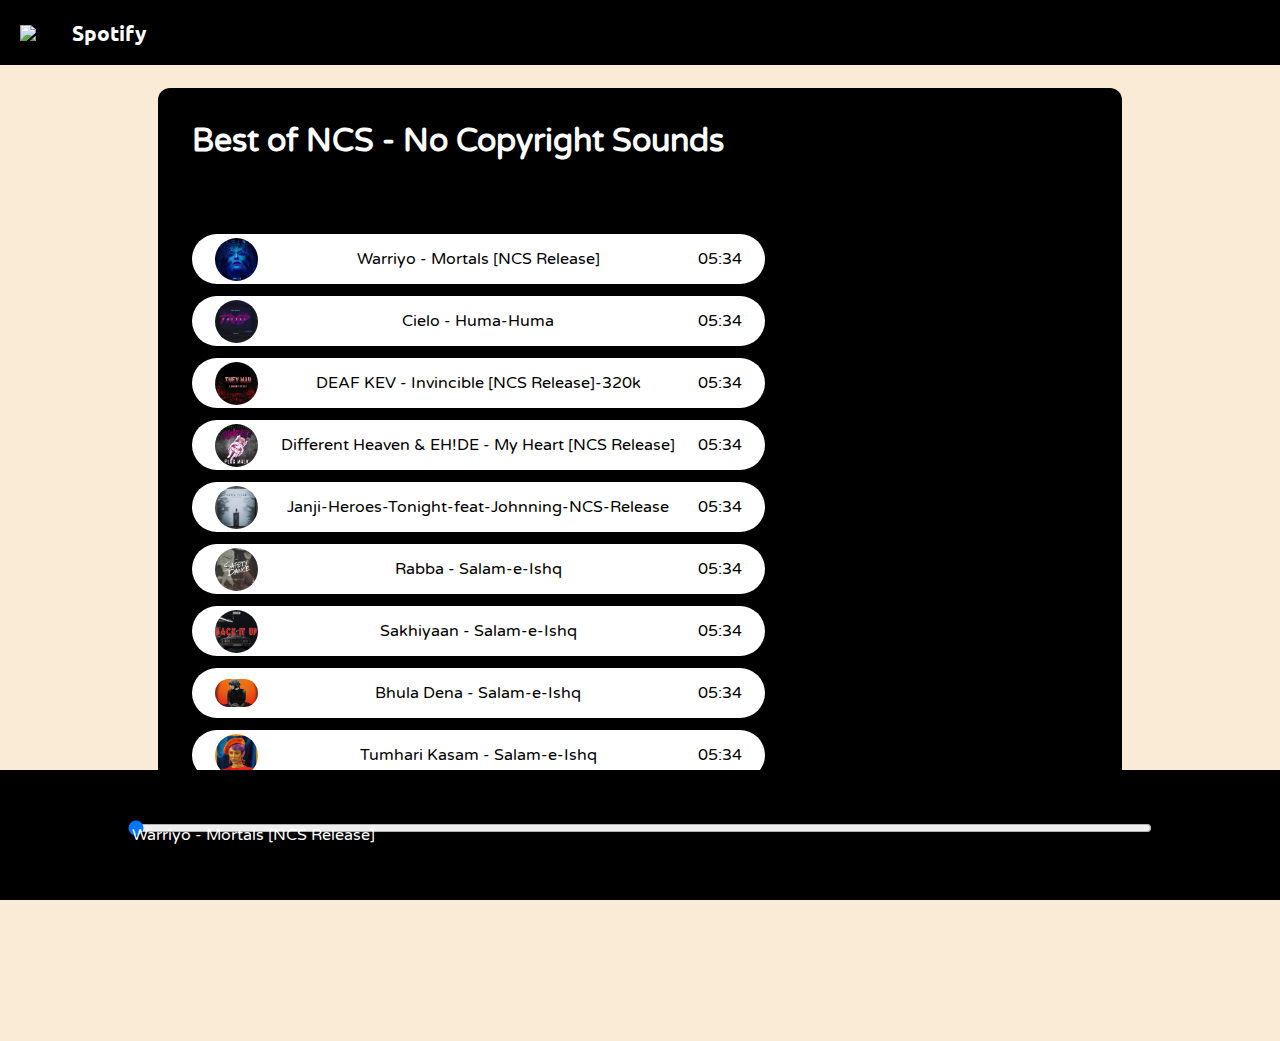
==== index.html @ 7f97a8ac "Update index.html" ====
<!DOCTYPE html>
<html lang="en">
    <head>
        <meta charset="UTF-8">
        <meta http-equiv="X-UA-Compatible" content="IE=edge">
        <meta name="viewport" content="width=device-width, initial-scale=1.0">
        <title>Spotify - Your favourite music is here</title>
        <link rel="stylesheet" href="style.css">
        <!-- Global site tag (gtag.js) - Google Analytics -->
<script async src="https://www.googletagmanager.com/gtag/js?id=G-WEGPTGKFQJ"></script>
<script>
  window.dataLayer = window.dataLayer || [];
  function gtag(){dataLayer.push(arguments);}
  gtag('js', new Date());

  gtag('config', 'G-WEGPTGKFQJ');
</script>
        </head>
<body>
    <nav>
        <ul>
                <!--     url given form 1 drive       -->
            <li class="brand"><img src="https://dsm01pap002files.storage.live.com/y4maAFLZmuWrOjRX6sA4Wqqv-rWXeKmb8xA--rh-MRZ3eo6s1-lanhSoamk5c0C_NB0XGwgxCPpfSUlb8vx__rxQCIXuazFBFISuwSofJYvFT37qZLFJhRGGMxzbQXjfxIcUnA4QrjvlRXnuTVEdkGQsxk57Bhxt-3p1_2btoHxKx8hh2UDhrihG7meIUEU8k6S?width=300&height=300&cropmode=none"  />Spotify</li>
        </ul>
    </nav>

    <div class="container">
        <div class="songList">
            <h1>Best of NCS - No Copyright Sounds</h1>
            <div class="songItemContainer">
                <div class="songItem">
                    <img alt="1">
                    <span class="songName">Let me Love You</span>
                    <span class="songlistplay"><span class="timestamp">05:34 <i id="0" class="far songItemPlay fa-play-circle"></i> </span></span>
                </div>
                <div class="songItem">
                    <img alt="1">
                    <span class="songName">Let me Love You</span>
                    <span class="songlistplay"><span class="timestamp">05:34 <i id="1" class="far songItemPlay fa-play-circle"></i> </span></span>
                </div>
                <div class="songItem">
                    <img alt="1">
                    <span class="songName">Let me Love You</span>
                    <span class="songlistplay"><span class="timestamp">05:34 <i id="2" class="far songItemPlay fa-play-circle"></i> </span></span>
                </div>
                <div class="songItem">
                    <img alt="1">
                    <span class="songName">Let me Love You</span>
                    <span class="songlistplay"><span class="timestamp">05:34 <i id="3" class="far songItemPlay fa-play-circle"></i> </span></span>
                </div>
                <div class="songItem">
                    <img alt="1">
                    <span class="songName">Let me Love You</span>
                    <span class="songlistplay"><span class="timestamp">05:34 <i id="4" class="far songItemPlay fa-play-circle"></i> </span></span>
                </div>
                <div class="songItem">
                    <img alt="1">
                    <span class="songName">Let me Love You</span>
                    <span class="songlistplay"><span class="timestamp">05:34 <i id="5" class="far songItemPlay fa-play-circle"></i> </span></span>
                </div>
                <div class="songItem">
                    <img alt="1">
                    <span class="songName">Let me Love You</span>
                    <span class="songlistplay"><span class="timestamp">05:34 <i id="6" class="far songItemPlay fa-play-circle"></i> </span></span>
                </div>
                <div class="songItem">
                    <img alt="1">
                    <span class="songName">Let me Love You</span>
                    <span class="songlistplay"><span class="timestamp">05:34 <i id="7" class="far songItemPlay fa-play-circle"></i> </span></span>
                </div>
                <div class="songItem">
                    <img alt="1">
                    <span class="songName">Let me Love You</span>
                    <span class="songlistplay"><span class="timestamp">05:34 <i id="8" class="far songItemPlay fa-play-circle"></i> </span></span>
                </div>
                <div class="songItem">
                    <img alt="1">
                    <span class="songName">Let me Love You</span>
                    <span class="songlistplay"><span class="timestamp">05:34 <i id="9" class="far songItemPlay fa-play-circle"></i> </span></span>
                </div>
            </div>
        </div>
        <div class="songBanner"></div>
    </div>

    <div class="bottom">
        <input type="range" name="range" id="myProgressBar" min="0" value="0" max="100">
        <div class="icons">
           
            <i class="fas fa-3x fa-step-backward" id="previous"></i>
            <i class="far fa-3x fa-play-circle" id="masterPlay"></i>
            <i class="fas fa-3x fa-step-forward" id="next"></i> 
        </div>
        <div class="songInfo">
                  <!--       url given form 1 drive           -->

            <img src="https://dsm01pap002files.storage.live.com/y4mA6wG6XS9KT57nrAy70HQsU2lXALybNuFIYLVTABOHBP_vdT9blo9XDX-mvV1z6_9ywBcBBCjkVnSWbxRadQ1Sb2h_Lkwz9TCJ83NR_ronG65443QKPm81e1Xgy_UO_KFNHm7Rdr3g_Ocyy4BE1Yks3PV_RDt3sYN6ZhouGnDh7CTRfVm9nQaIaTVoOASrzgO?width=256&height=82&cropmode=none" width="42px" alt="" id="gif"> <span id="masterSongName">Warriyo - Mortals [NCS Release]</span>
        </div>
    </div>
    <script src="script.js"></script>
    <script src="https://kit.fontawesome.com/26504e4a1f.js" crossorigin="anonymous"></script>
</body>
</html>
---- style.css ----
@import url('https://fonts.googleapis.com/css2?family=Ubuntu&display=swap');
@import url('https://fonts.googleapis.com/css2?family=Varela+Round&display=swap');
body{
    background-color: antiquewhite;
}

*{
    margin: 0;
    padding: 0;
}

nav{
    font-family: 'Ubuntu', sans-serif;
}


/* header tag */

nav ul{
    display: flex;
    align-items: center;
    list-style-type: none;
    height: 65px;
    background-color: black;
    color: white;
}

nav ul li{
    padding: 0 12px;
}
.brand img{
    width: 44px;
    padding: 0 8px;
}

.brand {
    display: flex;
    align-items: center;
    font-weight: bolder;
    font-size: 1.3rem;
}

.container{
    min-height: 72vh;
    background-color: black;
    color: white;
   font-family: 'Varela Round', sans-serif;
   display: flex;
   margin: 23px auto;
   width: 70%;
   border-radius: 12px;
   padding: 34px;
   background-image: url('https://8uw7og.dm.files.1drv.com/[base64]/bg.jpg?psid=1');
}

.bottom{
    position: sticky;
    bottom: 0;
    height: 130px;
    background-color: black;
    color: white;
    display: flex;
    justify-content: center;
    align-items: center;
    flex-direction: column; 
}

.icons{
    margin-top: 14px; 
}
.icons i{
    cursor: pointer;
}

#myProgressBar{
    width: 80vw; 
    cursor: pointer;
}

.songItemContainer{
    margin-top: 74px;
}

.songItem{
    height: 50px;
    display: flex;
    background-color: white;
    
    color: black;
    margin: 12px 0;
    justify-content: space-between;
    align-items: center;
    border-radius: 34px;
}

.songItem img{
    width: 43px;
    margin: 0 23px;
    border-radius: 34px;
}

.timestamp{
    margin: 0 23px;
}

.timestamp i{
    cursor: pointer;
}

.songInfo{
    position: absolute;
    left: 10vw;
    font-family: 'Varela Round', sans-serif;
}

.songInfo img{
    opacity: 0;
    transition: opacity 0.4s ease-in;
}

@media only screen and (max-width: 1100px) {
    body {
      background-color: red;
    }
  }
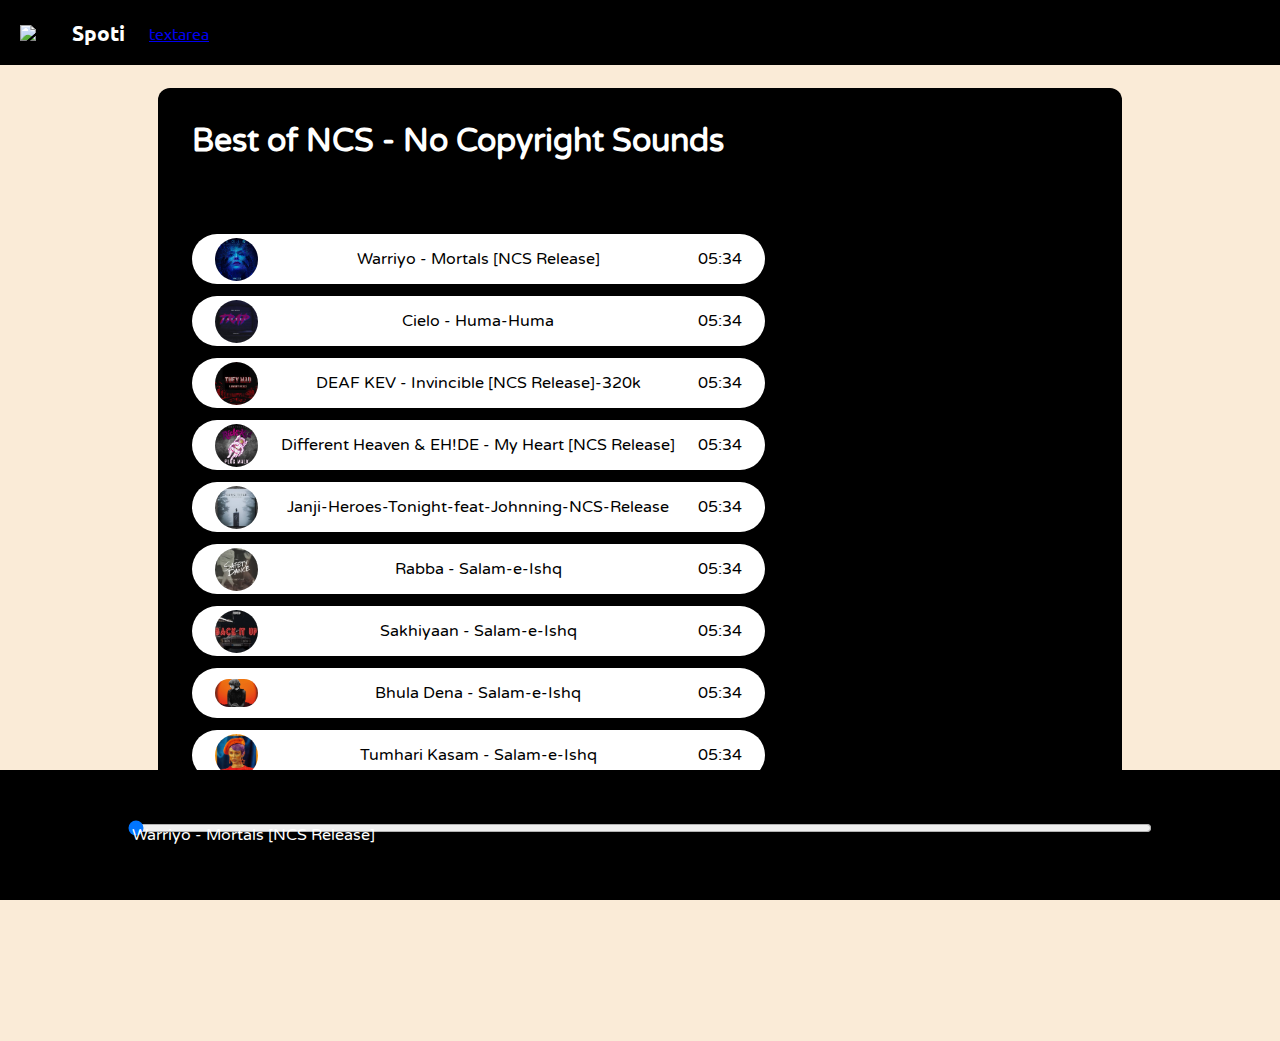
==== commit a53cd001: "learning and testing" ====
--- a/index.html
+++ b/index.html
@@ -20,7 +20,9 @@
     <nav>
         <ul>
                 <!--     url given form 1 drive       -->
-            <li class="brand"><img src="https://dsm01pap002files.storage.live.com/y4maAFLZmuWrOjRX6sA4Wqqv-rWXeKmb8xA--rh-MRZ3eo6s1-lanhSoamk5c0C_NB0XGwgxCPpfSUlb8vx__rxQCIXuazFBFISuwSofJYvFT37qZLFJhRGGMxzbQXjfxIcUnA4QrjvlRXnuTVEdkGQsxk57Bhxt-3p1_2btoHxKx8hh2UDhrihG7meIUEU8k6S?width=300&height=300&cropmode=none"  />Spotify</li>
+            <li class="brand"><img src="https://dsm01pap002files.storage.live.com/y4maAFLZmuWrOjRX6sA4Wqqv-rWXeKmb8xA--rh-MRZ3eo6s1-lanhSoamk5c0C_NB0XGwgxCPpfSUlb8vx__rxQCIXuazFBFISuwSofJYvFT37qZLFJhRGGMxzbQXjfxIcUnA4QrjvlRXnuTVEdkGQsxk57Bhxt-3p1_2btoHxKx8hh2UDhrihG7meIUEU8k6S?width=300&height=300&cropmode=none"  />Spoti</li>
+            <!-- testing page tag remove after -->
+            <li><a href="/textjs.html"> textarea </a></li>
         </ul>
     </nav>
 
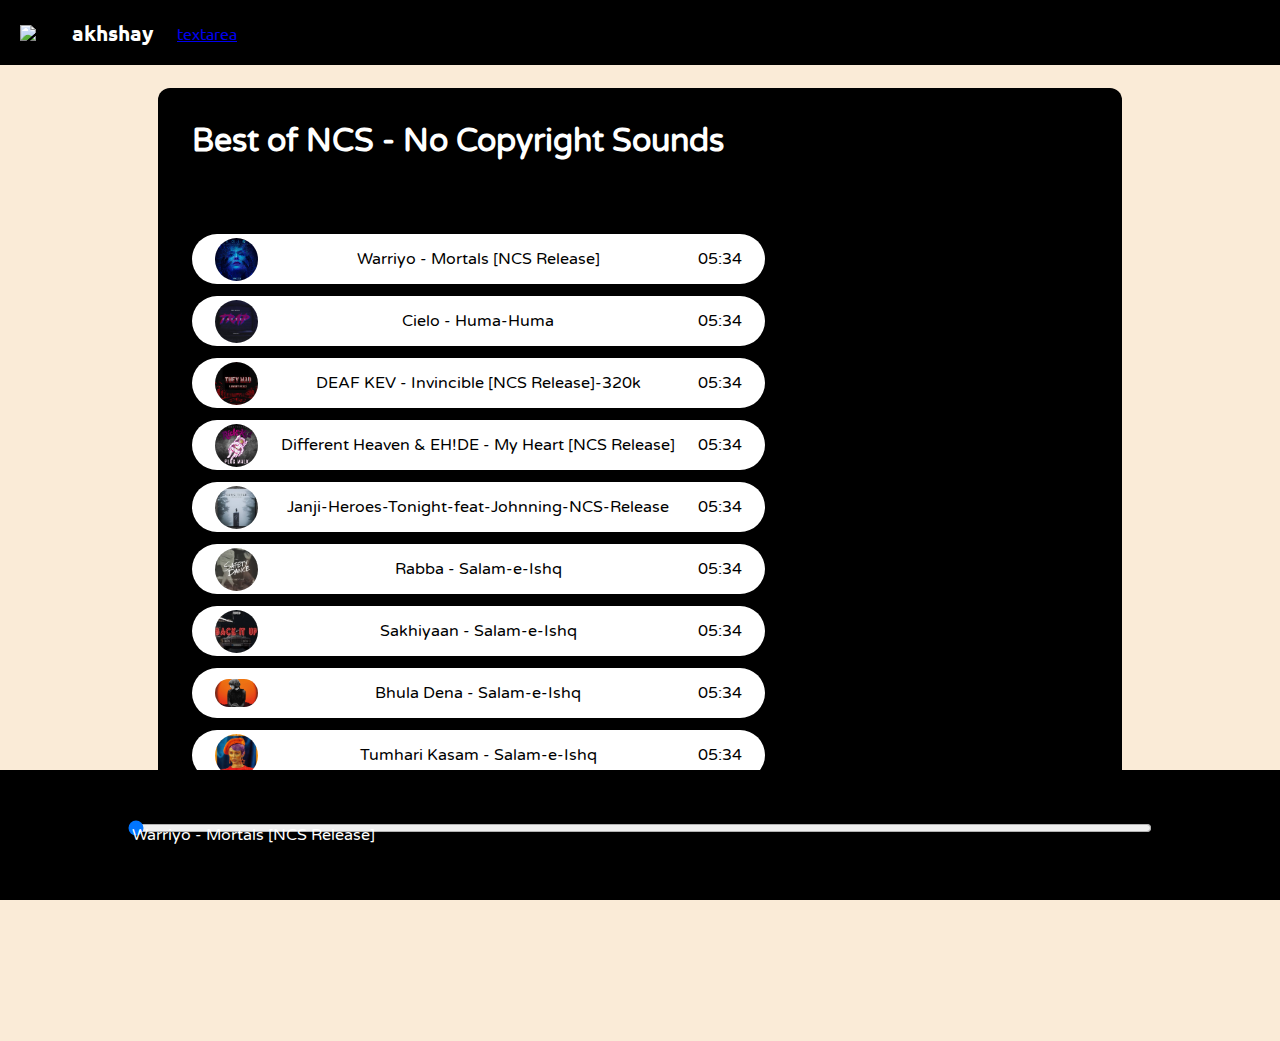
==== commit 00630d84: "Update index.html" ====
--- a/index.html
+++ b/index.html
@@ -20,9 +20,9 @@
     <nav>
         <ul>
                 <!--     url given form 1 drive       -->
-            <li class="brand"><img src="https://dsm01pap002files.storage.live.com/y4maAFLZmuWrOjRX6sA4Wqqv-rWXeKmb8xA--rh-MRZ3eo6s1-lanhSoamk5c0C_NB0XGwgxCPpfSUlb8vx__rxQCIXuazFBFISuwSofJYvFT37qZLFJhRGGMxzbQXjfxIcUnA4QrjvlRXnuTVEdkGQsxk57Bhxt-3p1_2btoHxKx8hh2UDhrihG7meIUEU8k6S?width=300&height=300&cropmode=none"  />Spoti</li>
+            <li class="brand"><img src="https://dsm01pap002files.storage.live.com/y4maAFLZmuWrOjRX6sA4Wqqv-rWXeKmb8xA--rh-MRZ3eo6s1-lanhSoamk5c0C_NB0XGwgxCPpfSUlb8vx__rxQCIXuazFBFISuwSofJYvFT37qZLFJhRGGMxzbQXjfxIcUnA4QrjvlRXnuTVEdkGQsxk57Bhxt-3p1_2btoHxKx8hh2UDhrihG7meIUEU8k6S?width=300&height=300&cropmode=none"  />akhshay</li>
             <!-- testing page tag remove after -->
-            <li><a href="/textjs.html"> textarea </a></li>
+            <li><a href="./textjs.html"> textarea </a></li>
         </ul>
     </nav>
 
